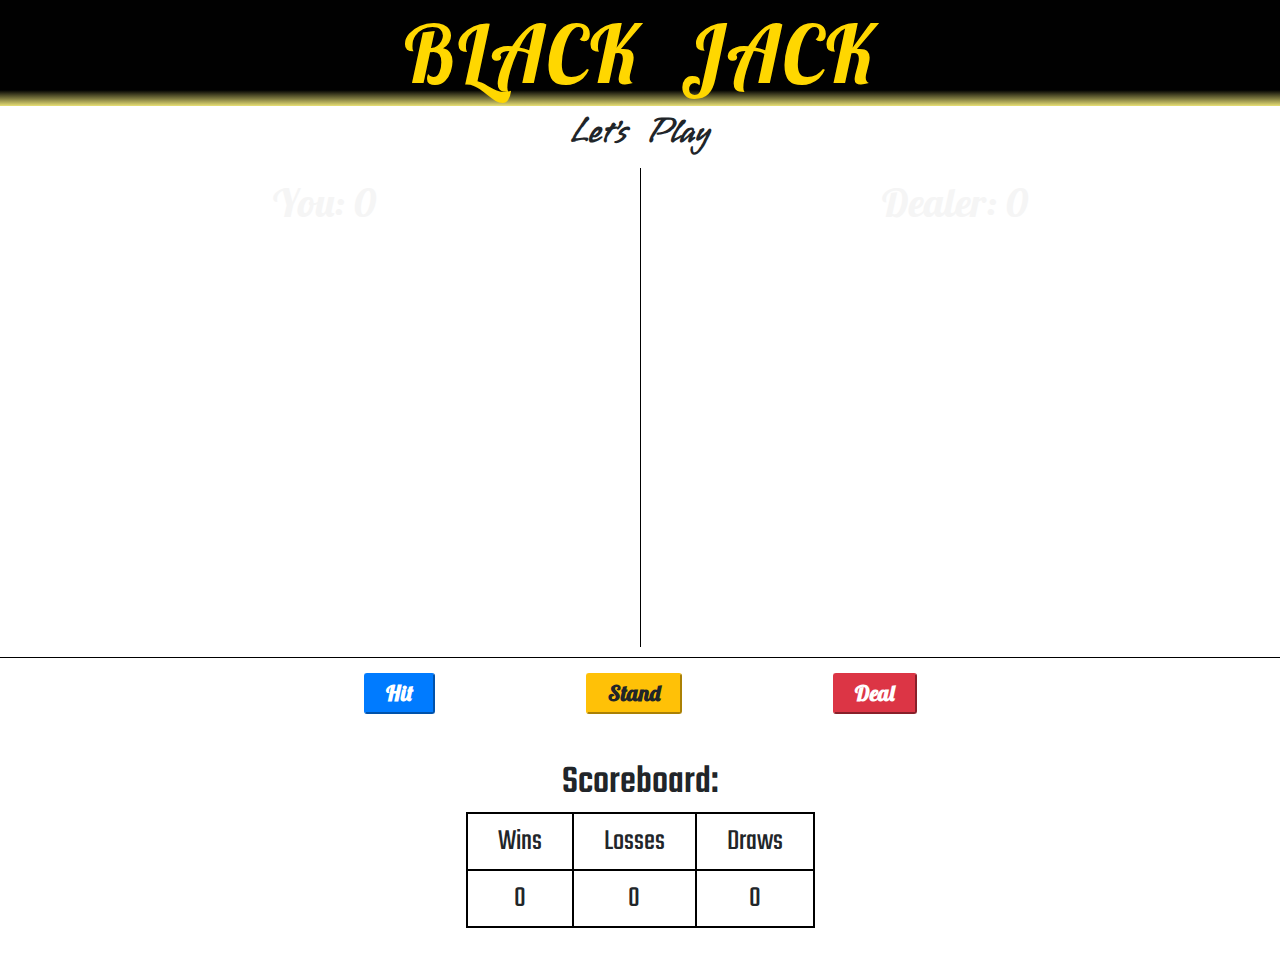
==== index.html @ ddee55fa "minor fix on the css src" ====
<!DOCTYPE html>
<html lang="en">
<head>
    <meta charset="UTF-8">
    <meta http-equiv="X-UA-Compatible" content="IE=edge">
    <meta name="viewport" content="width=device-width, initial-scale=1.0">
    <link rel="stylesheet" href="https://maxcdn.bootstrapcdn.com/bootstrap/4.0.0/css/bootstrap.min.css" integrity="sha384-Gn5384xqQ1aoWXA+058RXPxPg6fy4IWvTNh0E263XmFcJlSAwiGgFAW/dAiS6JXm" crossorigin="anonymous">
    <link rel="preconnect" href="https://fonts.googleapis.com"> 
    <link rel="preconnect" href="https://fonts.gstatic.com" crossorigin>
    <link href="https://fonts.googleapis.com/css2?family=Lobster&family=Oooh+Baby&family=Pushster&family=Teko&family=Ubuntu:ital@1&family=Vujahday+Script&display=swap" rel="stylesheet">
    <link rel="stylesheet" href="style.css">
    <title>Black Jack</title>
</head>
<body>
    <h1 class="title">BLACK JACK</h1>
    <div class="main">
        <h2><span id="command">Let's Play</span></h2>
        <div class="row1">
            <div id="your-box">
                <h2>You: <span id="yourscore">0</span></h2>
            </div>
            <div id="dealer-box">
                <h2>Dealer: <span id="dealerscore">0</span></h2>
            </div>
        </div>
        <div class="row2">
            <div class="buttons">
                <button class="btn-lg btn-primary" id="hit" onmouseover="tink.play()" > Hit </button> 
                <button class="btn-lg btn-warning" id="stand" onmouseover="tink.play()">Stand</button>
                <button class="btn-lg btn-danger" id="deal" onmouseover="tink.play()">Deal</button>
            </div>
        </div>
        <div class="row3">
            <h3>Scoreboard: </h3>
            <table>
                <tr>
                    <th>Wins</th>
                    <th>Losses</th>
                    <th>Draws</th>
                </tr>
                <tr>
                    <td><span id="wins">0</span></td>
                    <td><span id="losses">0</span></td>
                    <td><span id="draws">0</span></td>
                </tr>
            </table>
        </div>
    </div>

    <script src="./blackJ.js"></script>
</body>
</html>
---- style.css ----
*{
    margin: 0;
    padding: 0;
}

html{
    font-size: 62.5%;
    /* 10px and default 1rem=16px */
}

.title{
    text-align: center;
    background: rgb(232,224,117);
    background: linear-gradient(0deg, rgba(232,224,117,1) 0%, rgba(1,1,1,1) 15%);
    color: gold;
    /* font-family: 'Lobster', cursive; */
    font-family: 'Pushster', cursive;
    /* font-family: 'Ubuntu', sans-serif; */
    padding: .5rem;
    font-size: 8rem;
    word-spacing: 2rem;
    letter-spacing: .3rem;
}

#command {
    font-family: 'Vujahday Script', cursive;
    font-weight: 800;
    font-size: 3.5rem;
    word-spacing: 1rem;
    animation: blinker 2s step-start infinite;
}
@keyframes blinker {
    25% {
      opacity: 0;
    }
}

.main{
    margin: auto;
    text-align: center;
}

.row1{
    display: flex;
    flex-wrap: wrap;
    flex-direction: row;
    justify-content: space-around;
    padding: 1rem;
    border-bottom: black solid .1rem;
    height: 50rem;
}

.row1 ,.row2{
    background: url('./static/table.jpg') no-repeat center center/cover;
    width: auto;
    color: whitesmoke;
}

.row1 div{
    padding: 1rem;
    text-align: center;
    flex: 1;
}

.row1 h2{
    font-family: 'Lobster', cursive;
    font-size: 4rem;
}

#your-box{
    border-right: black solid 1px;
}

#your-box img, #dealer-box img{
    height: 20rem;
    width: 13rem;
    padding: 1rem;
}

.row2{
    display: flex;
    justify-content: space-around;
    margin-bottom: 3rem;
}

.buttons{
    display: flex;
    flex-wrap: wrap;
    flex-direction: row;
    justify-content: space-around;
    width: 55%;
}

.buttons button{
    font-size: 2.2rem;
    font-weight: 700;
    font-family: 'Lobster', cursive;
    padding-left: 2rem;
    padding-right: 2rem;
    padding-top: .2rem;
    padding-bottom: .2rem;
    margin: 1.5rem;
}

.buttons button:hover{
    cursor: pointer;
    box-shadow: black 0px 0px 5px 2px;
}

.row3 h3{
    font-family: 'Teko', sans-serif;
    font-size: 4rem;
}

.row3{
    margin: auto;
}

table, th, td{
    padding: .5rem;
    border: solid 2px black;
    font-size: 3rem;
    font-family: 'Teko', sans-serif;
    font-weight: 400;
    padding-left: 3rem;
    padding-right: 3rem;
}

table{
    margin: auto;
    margin-bottom: 5rem;
}

@media screen and (max-width:740px){
    html{
        font-size: 40%;
    }
}
@media screen and (max-width:420px){
    html{
        font-size: 30%;
    }
}
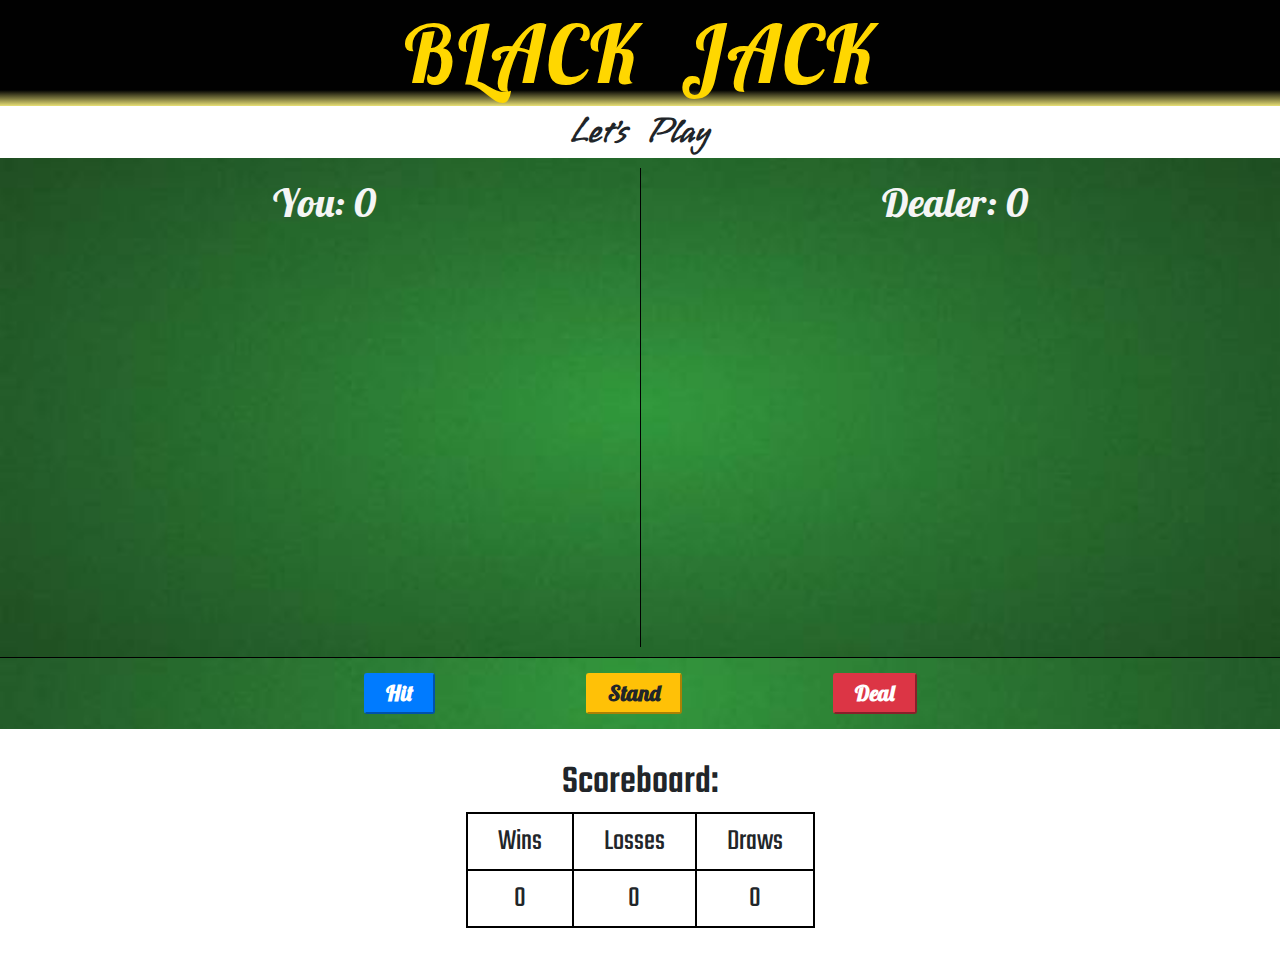
==== commit 7a845855: "CPSC8710: fixed the name mismatch" ====
--- a/index.html
+++ b/index.html
@@ -47,6 +47,6 @@
         </div>
     </div>
 
-    <script src="./blackJ.js"></script>
+    <script src="./script.js"></script>
 </body>
 </html>
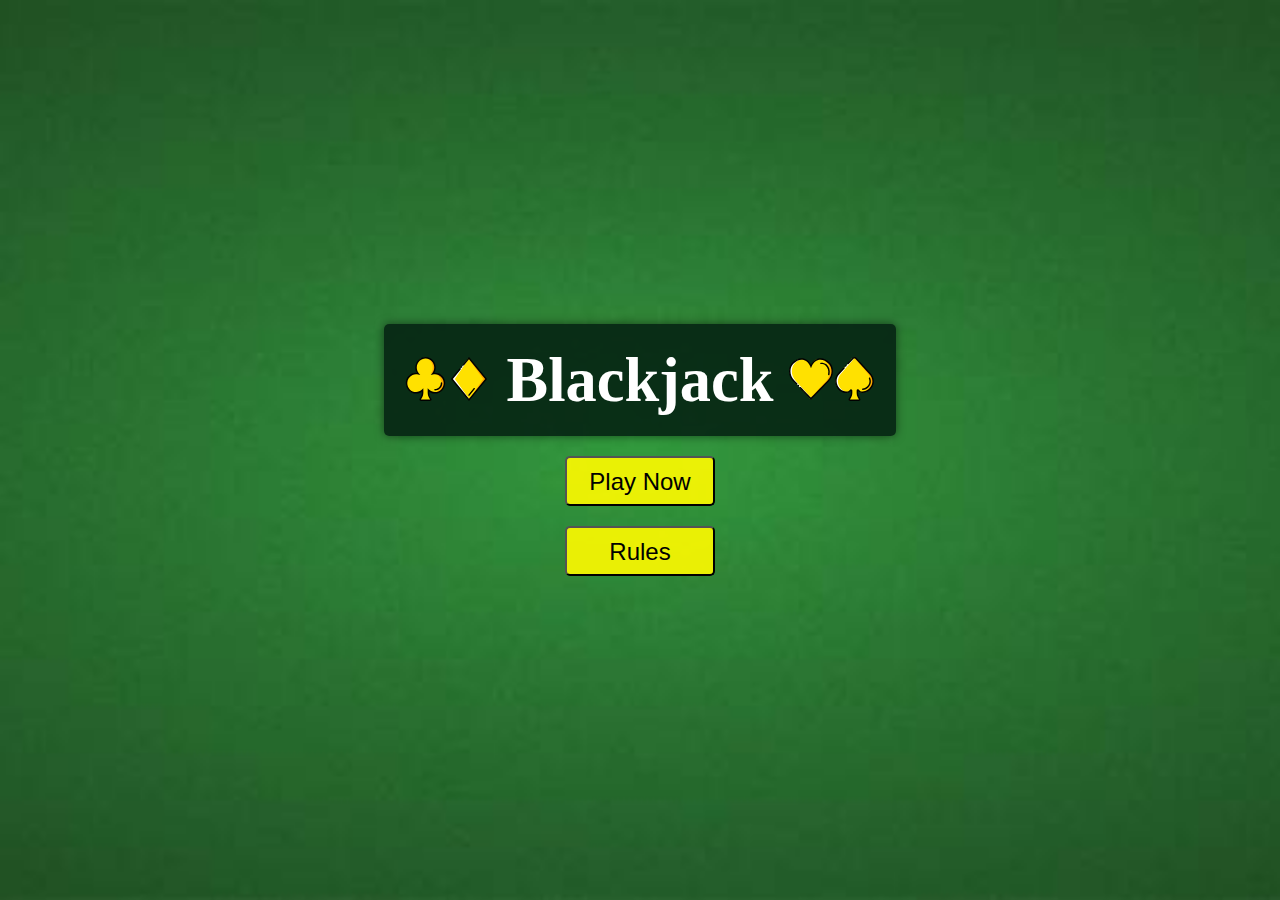
==== commit ea9e07bc: "CPSC8710: moved index.html to root dir" ====
--- a/index.html
+++ b/index.html
@@ -2,51 +2,41 @@
 <html lang="en">
 <head>
     <meta charset="UTF-8">
-    <meta http-equiv="X-UA-Compatible" content="IE=edge">
     <meta name="viewport" content="width=device-width, initial-scale=1.0">
-    <link rel="stylesheet" href="https://maxcdn.bootstrapcdn.com/bootstrap/4.0.0/css/bootstrap.min.css" integrity="sha384-Gn5384xqQ1aoWXA+058RXPxPg6fy4IWvTNh0E263XmFcJlSAwiGgFAW/dAiS6JXm" crossorigin="anonymous">
-    <link rel="preconnect" href="https://fonts.googleapis.com"> 
-    <link rel="preconnect" href="https://fonts.gstatic.com" crossorigin>
-    <link href="https://fonts.googleapis.com/css2?family=Lobster&family=Oooh+Baby&family=Pushster&family=Teko&family=Ubuntu:ital@1&family=Vujahday+Script&display=swap" rel="stylesheet">
-    <link rel="stylesheet" href="style.css">
     <title>Black Jack</title>
+    <link rel="stylesheet" href="../css/landing_styles.css">
 </head>
 <body>
-    <h1 class="title">BLACK JACK</h1>
-    <div class="main">
-        <h2><span id="command">Let's Play</span></h2>
-        <div class="row1">
-            <div id="your-box">
-                <h2>You: <span id="yourscore">0</span></h2>
+    <div class="landing-page">
+        <div class="center">
+            <div class="content">
+                <h1>
+                    <img src="../static/clubs.svg" style="width: 0.7em" /><img src="../static/diamonds.svg" style="width: 0.7em" />
+                    Blackjack
+                    <img src="../static/hearts.svg" style="width: 0.7em" /><img src="../static/spades.svg" style="width: 0.7em" />
+                </h1>
             </div>
-            <div id="dealer-box">
-                <h2>Dealer: <span id="dealerscore">0</span></h2>
+        <button id="home_button" class="landing_button" onclick="showNamePopup()" >Play Now</button>
+        <div id="namePopupContainer" class="name-popup-container">
+            <div class="name-popup">
+                <span>Enter your name:</span>
+                <input type="text" id="nameInput">
+                <button id="submitButton" onclick="submitName()">Submit</button>
+                <span class="close-button" id="closeButton" onclick="closeNamePopup()">&times;</span>
             </div>
         </div>
-        <div class="row2">
-            <div class="buttons">
-                <button class="btn-lg btn-primary" id="hit" onmouseover="tink.play()" > Hit </button> 
-                <button class="btn-lg btn-warning" id="stand" onmouseover="tink.play()">Stand</button>
-                <button class="btn-lg btn-danger" id="deal" onmouseover="tink.play()">Deal</button>
+        <button id="showRulesButton" class="landing_button" onclick="showRules()" >Rules</button>
+        <div class="popup-container" id="popupContainer">
+            <div class="popup-content">
+                <span class="close-button" id="closeButton" onclick="closePopup()">&times;</span>
+                <h2>Game Rules</h2>
+                <p>
+                    Add rules here
+                </p>
             </div>
         </div>
-        <div class="row3">
-            <h3>Scoreboard: </h3>
-            <table>
-                <tr>
-                    <th>Wins</th>
-                    <th>Losses</th>
-                    <th>Draws</th>
-                </tr>
-                <tr>
-                    <td><span id="wins">0</span></td>
-                    <td><span id="losses">0</span></td>
-                    <td><span id="draws">0</span></td>
-                </tr>
-            </table>
-        </div>
     </div>
-
-    <script src="./script.js"></script>
+</div>
+<script src="../js/script.js"></script>
 </body>
 </html>
--- a/css/landing_styles.css
+++ b/css/landing_styles.css
@@ -0,0 +1,117 @@
+/* Reset some default styles */
+body, h1 {
+    margin: 0;
+    padding: 0;
+}
+
+/* Style the background */
+.landing-page {
+    background-image: url('/static/table.jpg');
+    background-size: cover;
+    background-position: center;
+    height: 100vh;
+    display: flex;
+    justify-content: center;
+    align-items: center;
+}
+
+/* Center the content */
+.center {
+    display: flex;
+    flex-direction: column;
+    align-items: center;
+}
+
+/* Style the content */
+.content {
+    background-color: rgba(5, 36, 19, 0.9);
+    color: #f4f4f4;
+    text-align: center;
+    font-size: 130%;
+    font-family: Garamond, Times, "Times New Roman", serif;
+    font-weight: 200;
+    padding: 20px;
+    border-radius: 5px;
+    box-shadow: 0px 0px 10px rgba(0, 0, 0, 0.5);
+}
+
+h1 {
+    font-size: 3em;
+    color: #fff;
+}
+
+.landing_button {
+    display: block;
+    padding: 10px 20px;
+    background-color: rgba(255, 251, 0, 0.9);
+    color: #000000;
+    text-decoration: none;
+    font-size: 1.5em;
+    margin-top: 20px;
+    border-radius: 5px;
+    display: inline-block;
+    width: 150px;
+    height: 50px;
+}
+
+.landing_button:hover {
+    background-color: #a4a700;
+}
+
+/* styles.css */
+.popup-container {
+    display: none;
+    position: fixed;
+    top: 0;
+    left: 0;
+    width: 100%;
+    height: 100%;
+    background-color: rgba(0, 0, 0, 0.7);
+    z-index: 999;
+    text-align: center;
+}
+
+.popup-content {
+    background-color: white;
+    width: 80%;
+    max-width: 400px;
+    margin: 100px auto;
+    padding: 20px;
+    border-radius: 5px;
+    position: relative;
+}
+
+.close-button {
+    position: absolute;
+    top: 5px;
+    right: 10px;
+    cursor: pointer;
+    color: red;
+}
+
+.name-popup-container {
+    display: none;
+    position: fixed;
+    top: 0;
+    left: 0;
+    width: 100%;
+    height: 100%;
+    background-color: rgba(0, 0, 0, 0.7);
+    z-index: 999;
+}
+
+.name-popup {
+    display: flex; /* Add this */
+    justify-content: center;
+    align-items: center;
+    position: absolute;
+    top: 50%;
+    left: 50%;
+    transform: translate(-50%, -50%);
+    background-color: #ffffff;
+    padding: 20px;
+    text-align: center;
+    border-radius: 5px;
+    box-shadow: 0 4px 8px 0 rgba(0, 0, 0, 0.2);
+}
+
